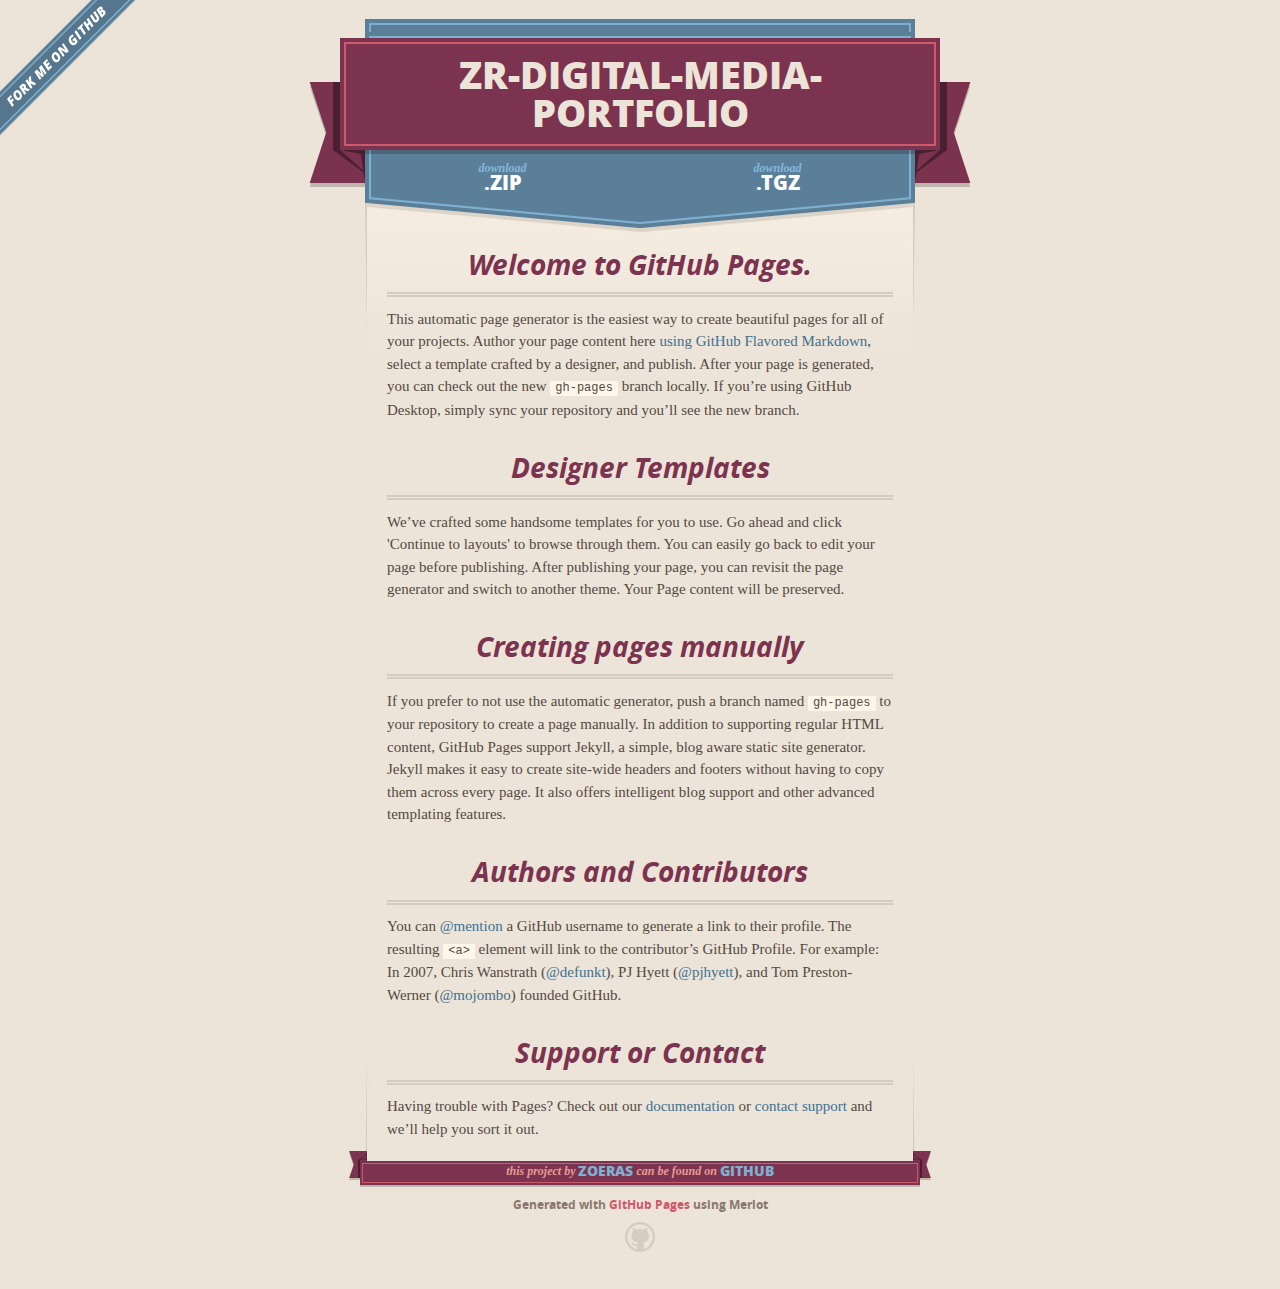
==== index.html @ b21320d2 "Create gh-pages branch via GitHub" ====
<!DOCTYPE html>
<html>
  <head>
    <meta charset='utf-8'>
    <meta http-equiv="X-UA-Compatible" content="chrome=1">
    <meta name="viewport" content="width=640">

    <link rel="stylesheet" href="stylesheets/core.css" media="screen">
    <link rel="stylesheet" href="stylesheets/mobile.css" media="handheld, only screen and (max-device-width:640px)">
    <link rel="stylesheet" href="stylesheets/github-light.css">

    <script type="text/javascript" src="javascripts/modernizr.js"></script>
    <script type="text/javascript" src="https://ajax.googleapis.com/ajax/libs/jquery/1.7.1/jquery.min.js"></script>
    <script type="text/javascript" src="javascripts/headsmart.min.js"></script>
    <script type="text/javascript">
      $(document).ready(function () {
        $('#main_content').headsmart()
      })
    </script>
    <title>Zr-digital-media-portfolio by zoeras</title>
  </head>

  <body>
    <a id="forkme_banner" href="https://github.com/zoeras/ZR-digital-media-portfolio">View on GitHub</a>
    <div class="shell">

      <header>
        <span class="ribbon-outer">
          <span class="ribbon-inner">
            <h1>Zr-digital-media-portfolio</h1>
            <h2></h2>
          </span>
          <span class="left-tail"></span>
          <span class="right-tail"></span>
        </span>
      </header>

      <section id="downloads">
        <span class="inner">
          <a href="https://github.com/zoeras/ZR-digital-media-portfolio/zipball/master" class="zip"><em>download</em> .ZIP</a><a href="https://github.com/zoeras/ZR-digital-media-portfolio/tarball/master" class="tgz"><em>download</em> .TGZ</a>
        </span>
      </section>


      <span class="banner-fix"></span>


      <section id="main_content">
        <h3>
<a id="welcome-to-github-pages" class="anchor" href="#welcome-to-github-pages" aria-hidden="true"><span aria-hidden="true" class="octicon octicon-link"></span></a>Welcome to GitHub Pages.</h3>

<p>This automatic page generator is the easiest way to create beautiful pages for all of your projects. Author your page content here <a href="https://guides.github.com/features/mastering-markdown/">using GitHub Flavored Markdown</a>, select a template crafted by a designer, and publish. After your page is generated, you can check out the new <code>gh-pages</code> branch locally. If you’re using GitHub Desktop, simply sync your repository and you’ll see the new branch.</p>

<h3>
<a id="designer-templates" class="anchor" href="#designer-templates" aria-hidden="true"><span aria-hidden="true" class="octicon octicon-link"></span></a>Designer Templates</h3>

<p>We’ve crafted some handsome templates for you to use. Go ahead and click 'Continue to layouts' to browse through them. You can easily go back to edit your page before publishing. After publishing your page, you can revisit the page generator and switch to another theme. Your Page content will be preserved.</p>

<h3>
<a id="creating-pages-manually" class="anchor" href="#creating-pages-manually" aria-hidden="true"><span aria-hidden="true" class="octicon octicon-link"></span></a>Creating pages manually</h3>

<p>If you prefer to not use the automatic generator, push a branch named <code>gh-pages</code> to your repository to create a page manually. In addition to supporting regular HTML content, GitHub Pages support Jekyll, a simple, blog aware static site generator. Jekyll makes it easy to create site-wide headers and footers without having to copy them across every page. It also offers intelligent blog support and other advanced templating features.</p>

<h3>
<a id="authors-and-contributors" class="anchor" href="#authors-and-contributors" aria-hidden="true"><span aria-hidden="true" class="octicon octicon-link"></span></a>Authors and Contributors</h3>

<p>You can <a href="https://help.github.com/articles/basic-writing-and-formatting-syntax/#mentioning-users-and-teams" class="user-mention">@mention</a> a GitHub username to generate a link to their profile. The resulting <code>&lt;a&gt;</code> element will link to the contributor’s GitHub Profile. For example: In 2007, Chris Wanstrath (<a href="https://github.com/defunkt" class="user-mention">@defunkt</a>), PJ Hyett (<a href="https://github.com/pjhyett" class="user-mention">@pjhyett</a>), and Tom Preston-Werner (<a href="https://github.com/mojombo" class="user-mention">@mojombo</a>) founded GitHub.</p>

<h3>
<a id="support-or-contact" class="anchor" href="#support-or-contact" aria-hidden="true"><span aria-hidden="true" class="octicon octicon-link"></span></a>Support or Contact</h3>

<p>Having trouble with Pages? Check out our <a href="https://help.github.com/pages">documentation</a> or <a href="https://github.com/contact">contact support</a> and we’ll help you sort it out.</p>
      </section>

      <footer>
        <span class="ribbon-outer">
          <span class="ribbon-inner">
            <p>this project by <a href="https://github.com/zoeras">zoeras</a> can be found on <a href="https://github.com/zoeras/ZR-digital-media-portfolio">GitHub</a></p>
          </span>
          <span class="left-tail"></span>
          <span class="right-tail"></span>
        </span>
        <p>Generated with <a href="https://pages.github.com">GitHub Pages</a> using Merlot</p>
        <span class="octocat"></span>
      </footer>

    </div>

    
  </body>
</html>
---- stylesheets/core.css ----
@import url("screen.css");
@import url("non-screen.css") handheld;
@import url("non-screen.css") only screen and (max-device-width:640px);
---- stylesheets/mobile.css ----
/* Generated by Font Squirrel (http://www.fontsquirrel.com) on February 9, 2012 */


@font-face {
  font-family: 'Open Sans';
  src: url('../fonts/opensans-regular-webfont.eot');
  src: url('../fonts/opensans-regular-webfont.eot?#iefix') format('embedded-opentype'),
       url('../fonts/opensans-regular-webfont.woff') format('woff'),
       url('../fonts/opensans-regular-webfont.ttf') format('truetype'),
       url('../fonts/opensans-regular-webfont.svg#OpenSansRegular') format('svg');
  font-weight: normal;
  font-style: normal;
}

@font-face {
  font-family: 'Open Sans';
  src: url('../fonts/opensans-italic-webfont.eot');
  src: url('../fonts/opensans-italic-webfont.eot?#iefix') format('embedded-opentype'),
       url('../fonts/opensans-italic-webfont.woff') format('woff'),
       url('../fonts/opensans-italic-webfont.ttf') format('truetype'),
       url('../fonts/opensans-italic-webfont.svg#OpenSansItalic') format('svg');
  font-weight: normal;
  font-style: italic;
}

@font-face {
  font-family: 'Open Sans';
  src: url('../fonts/opensans-bold-webfont.eot');
  src: url('../fonts/opensans-bold-webfont.eot?#iefix') format('embedded-opentype'),
       url('../fonts/opensans-bold-webfont.woff') format('woff'),
       url('../fonts/opensans-bold-webfont.ttf') format('truetype'),
       url('../fonts/opensans-bold-webfont.svg#OpenSansBold') format('svg');
  font-weight: bold;
  font-style: normal;
}

@font-face {
  font-family: 'Open Sans';
  src: url('../fonts/opensans-bolditalic-webfont.eot');
  src: url('../fonts/opensans-bolditalic-webfont.eot?#iefix') format('embedded-opentype'),
       url('../fonts/opensans-bolditalic-webfont.woff') format('woff'),
       url('../fonts/opensans-bolditalic-webfont.ttf') format('truetype'),
       url('../fonts/opensans-bolditalic-webfont.svg#OpenSansBoldItalic') format('svg');
  font-weight: bold;
  font-style: italic;
}

@font-face {
  font-family: 'Open Sans';
  src: url('../fonts/opensans-extrabold-webfont.eot');
  src: url('../fonts/opensans-extrabold-webfont.eot?#iefix') format('embedded-opentype'),
       url('../fonts/opensans-extrabold-webfont.woff') format('woff'),
       url('../fonts/opensans-extrabold-webfont.ttf') format('truetype'),
       url('../fonts/opensans-extrabold-webfont.svg#OpenSansExtrabold') format('svg');
  font-weight: bolder;
  font-style: normal;
}


/* http://meyerweb.com/eric/tools/css/reset/ 
   v2.0 | 20110126
   License: none (public domain)
*/

html, body, div, span, applet, object, iframe,
h1, h2, h3, h4, h5, h6, p, blockquote, pre,
a, abbr, acronym, address, big, cite, code,
del, dfn, em, img, ins, kbd, q, s, samp,
small, strike, strong, sub, sup, tt, var,
b, u, i, center,
dl, dt, dd, ol, ul, li,
fieldset, form, label, legend,
table, caption, tbody, tfoot, thead, tr, th, td,
article, aside, canvas, details, embed, 
figure, figcaption, footer, header, hgroup, 
menu, nav, output, ruby, section, summary,
time, mark, audio, video {
  margin: 0;
  padding: 0;
  border: 0;
  font-size: 100%;
  font: inherit;
  vertical-align: baseline;
}
/* HTML5 display-role reset for older browsers */
article, aside, details, figcaption, figure, 
footer, header, hgroup, menu, nav, section {
  display: block;
}
body {
  line-height: 1;
}
ol, ul {
  list-style: none;
}
blockquote, q {
  quotes: none;
}
blockquote:before, blockquote:after,
q:before, q:after {
  content: '';
  content: none;
}
table {
  border-collapse: collapse;
  border-spacing: 0;
}

header, footer, section {
  display: block;
  position: relative;
}

/* STYLES */

div.shell {
  display: block;
  width: 640px;
  margin: 0 auto;
}

a#forkme_banner {
  display: none;
}

/* header */

header {
  position: relative;
  z-index: 2;
  margin: 0;
  max-width: 640px;
  top: 51px;
}

header span.ribbon-inner {
  position: relative;
  display: block;
  background-color: #cd596b;
  border: 8px solid #7c334f;
  padding: 6px;
  z-index: 1;
}

header span.left-tail, header span.right-tail {
  position: relative;
  display: block;
  width: 19px;
  height: 10px;
  background: transparent url(../images/ribbon-tail-sprite-2x.png) 0 0 no-repeat;
  position: absolute;
  bottom: -10px;
  z-index: 0;
}

header span.left-tail {
  background-position: 0 0;
  left: 0;
}

header span.right-tail {
  background-position: -19px 0;
  right: 0;
}

header h1 {
  background-color: #7c334f;
  font-size: 2em;
  font-weight: bolder;
  font-style: normal;
  text-transform: uppercase;
  color: #ece4d8;
  text-align: center;
  line-height:1;  
  padding: 14px 20px 0;
}

header h2 {
  background-color: #7c334f;
  font: bold italic .85em/1.5 Georgia, Times, “Times New Roman”, serif;
  color: #e69b95;
  padding-bottom: 14px;
  margin-top: -3px;
  text-align: center;
}

section#downloads {
  position: relative;
  display: block;
  height: 171px;
  width: 602px;
  padding-bottom: 150px;
  margin: 51px auto -250px;
  z-index: 1;
  background: transparent url(../images/shield.png) center 0 no-repeat;
}

section#downloads a {
  display: none;
}

span.banner-fix {
  background: transparent url(../images/shield-fallback.png) center top no-repeat;
  display: block;
  height: 31px;
  position: absolute;
  width: 640px;
  top: 20px;

}

section#main_content {
  z-index: 2;
  padding: 20px 40px 0;
  min-height:185px;
}

/* footer */

footer {
  background: none;
  padding-top: 104px;
  margin: -94px auto 40px;
  max-width:640px;
  text-align: center;
}

footer span.ribbon-outer {
  display: block;
  position: relative;
  border-bottom: 2px solid #bdb6ad;
}

footer span.ribbon-inner {
  position: relative;
  display: block;
  background-color: #cd596b;
  border: 8px solid #7c334f;
  padding: 6px;
  z-index: 1;
}

footer p {
  font-family: 'Open Sans', sans-serif;
  font-weight: bold;
  font-size: .6em;
  color: #8b786f;
}

footer a {
  color: #cd596b;
}

footer span.ribbon-inner p {
  background-color: #7c334f;
  margin: 0;
  color: #e69b95;
  font: bold italic 22px/1 Georgia, Times, “Times New Roman”, serif;
  height: auto;
  line-height: 1.1;
  padding: 20px 0px 10px;
}

footer span.ribbon-inner a {
  display: block;
  position: relative;
  bottom: 0;
  color: #7eb0d2;
  font-family: 'Open Sans', sans-serif;
  text-transform: uppercase;
  font-style: normal;
  font-weight: bolder;
  font-size: 38px;
  padding-bottom: 10px;
}

footer span.ribbon-inner a:hover {
  color: #7eb0d2;
}

footer span.left-tail, footer span.right-tail {
  position: relative;
  display: block;
  width: 23px;
  height: 126px;
  background: transparent url(../images/small-ribbon-tail-sprite-2x.png) 0 0 no-repeat;
  position: absolute;
  top: -126px;
  z-index: 0;
}

footer span.left-tail {
  background-position: 0 0;
  left: 0;
}

footer span.right-tail {
  background-position: -23px 0;
  right: 0;
}

footer span.octocat {
  background: transparent url(../images/octocat-2x.png) 0 0 no-repeat;
  display: block;
  width: 60px;
  height: 60px;
  margin: 20px auto 0;}

/* content */

body {
  background: #ece4d8;
  font: normal normal 30px/1.5 Georgia, Palatino,” Palatino Linotype”, Times, “Times New Roman”, serif;
  color: #544943;
  -webkit-font-smoothing: antialiased;
}

a, a:hover {
  color: #417090;
}

a {
  text-decoration: none;
}

a:hover {
  text-decoration: underline;
}

h1,h2,h3,h4,h5,h6 {
  font-family: 'Open Sans', sans-serif;
  font-weight: bold;
}

p {
  margin: .7em 0 0;
}

strong {
  font-weight: bold;
}

em {
  font-style: italic;
}

ol {
  margin: .7em 0;
  list-style-type: decimal;
  padding-left: 1.35em;
}

ul {
  margin: .7em 0;
  padding-left: 1.35em;
}

ul li {
  padding-left: 20px;
  background: transparent url(../images/chevron-2x.png) left 15px no-repeat;
}

blockquote {
  font-family: 'Open Sans', sans-serif;
  margin: 20px 0;
  color: #8b786f;
  padding-left: 1.35em;
  background: transparent url('../images/blockquote-gfx-2x.png') 0 8px no-repeat;
}

img {
  -webkit-box-shadow: 0px 4px 0px #bdb6ad;
  -moz-box-shadow: 0px 4px 0px #bdb6ad;
  box-shadow: 0px 4px 0px #bdb6ad;
  border: 4px solid #fff6e9;
  max-width: 556px;
}

hr {
  border: none;
  outline: none;
  height: 42px;
  background: transparent url('../images/hr-2x.jpg') center center repeat-x;
  margin: 0 0 20px;
}

code {
  background: #fff6e9;
  font: normal normal .9em/1.7 "Lucida Sans Typewriter", "Lucida Console", Monaco, "Bitstream Vera Sans Mono", monospace;
  padding: 0 5px 1px;
}

pre {
  margin: 10px 0 20px;
  padding: .7em;
  background: #fff6e9;
  border-bottom: 4px solid #bdb6ad;
  font: normal normal .9em/1.7 "Lucida Sans Typewriter", "Lucida Console", Monaco, "Bitstream Vera Sans Mono", monospace;
  overflow: auto;
}

table {
  background: #fff6e9;
  display: table;
  width: 100%;
  border-collapse: separate;
  border-bottom: 4px solid #bdb6ad;
  margin: 10px 0;
}

tr {
  display: table-row;
}

th {
  display: table-cell;
  padding: 2px 10px;
  border: solid #ece4d8;
  border-width: 0 4px 4px 0;
  color: #cd596b;
  font-family: 'Open Sans', sans-serif;
  font-weight: bold;
  font-size: .85em;
}

td {
  display: table-cell;
  padding: 0 .7em;
  border: solid #ece4d8;
  border-width: 0 4px 4px 0;
}

td:last-child, th:last-child {
  border-right: none;
}

tr:last-child td {
  border-bottom: none;
}

dl {
  margin: .7em 0 20px;
}

dt {
  font-family: 'Open Sans', sans-serif;
  font-weight: bold;
}

dd {
  padding-left: 1.35em;
}

dd p:first-child {
  margin-top: 0;
}

/* Content based headers */

#main_content > .header-level-1:first-child,
#main_content > .header-level-2:first-child,
#main_content > .header-level-3:first-child,
#main_content > .header-level-4:first-child,
#main_content > .header-level-5:first-child,
#main_content > .header-level-6:first-child {
  margin-top: 0;
}

.header-level-1 {
  font-size: 1.85em;
  border-bottom: .2em double #d3ccc1;
  color: #7c334f;
  text-align: center;
  font-style: italic;
  margin: 1.1em 0 .38em;
  line-height: 1.2;
  padding-bottom: 10px
}

.header-level-2 {
  font-size: 1.58em;
  color: #7c334f;
  margin: .95em 0 .5em;
  border-bottom: .1em solid #D3CCC1;
  line-height: 1.2;
  padding-bottom: 10px
}

.header-level-3 {
  margin: 20px 0 10px;
  font-size: 1.45em;
}

.header-level-4 {
  margin: .6em 0;
  font-size: 1.2em;
  color: #cd596b;
}

.header-level-5 {
  margin: .7em 0;
  font-size: 1em;
  color: #8b786f;
}

.header-level-6 {
  margin: .8em 0;
  font-size: .85em;
  font-style: italic;
}
---- stylesheets/github-light.css ----
/*
   Copyright 2014 GitHub Inc.

   Licensed under the Apache License, Version 2.0 (the "License");
   you may not use this file except in compliance with the License.
   You may obtain a copy of the License at

       http://www.apache.org/licenses/LICENSE-2.0

   Unless required by applicable law or agreed to in writing, software
   distributed under the License is distributed on an "AS IS" BASIS,
   WITHOUT WARRANTIES OR CONDITIONS OF ANY KIND, either express or implied.
   See the License for the specific language governing permissions and
   limitations under the License.

*/

.pl-c /* comment */ {
  color: #969896;
}

.pl-c1      /* constant, markup.raw, meta.diff.header, meta.module-reference, meta.property-name, support, support.constant, support.variable, variable.other.constant */,
.pl-s .pl-v /* string variable */ {
  color: #0086b3;
}

.pl-e  /* entity */,
.pl-en /* entity.name */ {
  color: #795da3;
}

.pl-s .pl-s1 /* string source */,
.pl-smi      /* storage.modifier.import, storage.modifier.package, storage.type.java, variable.other, variable.parameter.function */ {
  color: #333;
}

.pl-ent /* entity.name.tag */ {
  color: #63a35c;
}

.pl-k /* keyword, storage, storage.type */ {
  color: #a71d5d;
}

.pl-pds              /* punctuation.definition.string, string.regexp.character-class */,
.pl-s                /* string */,
.pl-s .pl-pse .pl-s1 /* string punctuation.section.embedded source */,
.pl-sr               /* string.regexp */,
.pl-sr .pl-cce       /* string.regexp constant.character.escape */,
.pl-sr .pl-sra       /* string.regexp string.regexp.arbitrary-repitition */,
.pl-sr .pl-sre       /* string.regexp source.ruby.embedded */ {
  color: #183691;
}

.pl-v /* variable */ {
  color: #ed6a43;
}

.pl-id /* invalid.deprecated */ {
  color: #b52a1d;
}

.pl-ii /* invalid.illegal */ {
  background-color: #b52a1d;
  color: #f8f8f8;
}

.pl-sr .pl-cce /* string.regexp constant.character.escape */ {
  color: #63a35c;
  font-weight: bold;
}

.pl-ml /* markup.list */ {
  color: #693a17;
}

.pl-mh        /* markup.heading */,
.pl-mh .pl-en /* markup.heading entity.name */,
.pl-ms        /* meta.separator */ {
  color: #1d3e81;
  font-weight: bold;
}

.pl-mq /* markup.quote */ {
  color: #008080;
}

.pl-mi /* markup.italic */ {
  color: #333;
  font-style: italic;
}

.pl-mb /* markup.bold */ {
  color: #333;
  font-weight: bold;
}

.pl-md /* markup.deleted, meta.diff.header.from-file */ {
  background-color: #ffecec;
  color: #bd2c00;
}

.pl-mi1 /* markup.inserted, meta.diff.header.to-file */ {
  background-color: #eaffea;
  color: #55a532;
}

.pl-mdr /* meta.diff.range */ {
  color: #795da3;
  font-weight: bold;
}

.pl-mo /* meta.output */ {
  color: #1d3e81;
}
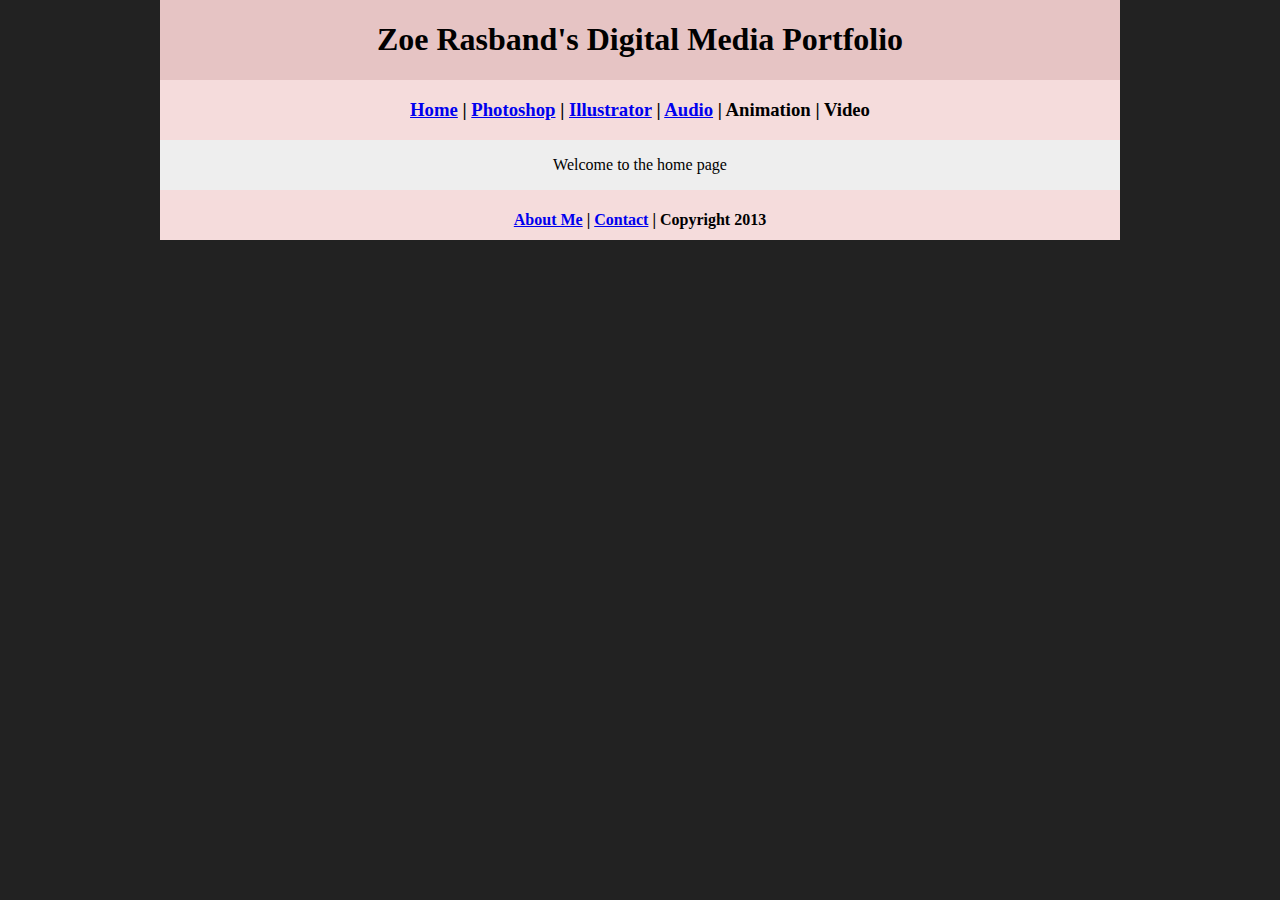
==== commit 4f216d7c: "uploaded files" ====
--- a/index.html
+++ b/index.html
@@ -1,91 +1,25 @@
 <!DOCTYPE html>
-<html>
-  <head>
-    <meta charset='utf-8'>
-    <meta http-equiv="X-UA-Compatible" content="chrome=1">
-    <meta name="viewport" content="width=640">
-
-    <link rel="stylesheet" href="stylesheets/core.css" media="screen">
-    <link rel="stylesheet" href="stylesheets/mobile.css" media="handheld, only screen and (max-device-width:640px)">
-    <link rel="stylesheet" href="stylesheets/github-light.css">
-
-    <script type="text/javascript" src="javascripts/modernizr.js"></script>
-    <script type="text/javascript" src="https://ajax.googleapis.com/ajax/libs/jquery/1.7.1/jquery.min.js"></script>
-    <script type="text/javascript" src="javascripts/headsmart.min.js"></script>
-    <script type="text/javascript">
-      $(document).ready(function () {
-        $('#main_content').headsmart()
-      })
-    </script>
-    <title>Zr-digital-media-portfolio by zoeras</title>
-  </head>
-
-  <body>
-    <a id="forkme_banner" href="https://github.com/zoeras/ZR-digital-media-portfolio">View on GitHub</a>
-    <div class="shell">
-
-      <header>
-        <span class="ribbon-outer">
-          <span class="ribbon-inner">
-            <h1>Zr-digital-media-portfolio</h1>
-            <h2></h2>
-          </span>
-          <span class="left-tail"></span>
-          <span class="right-tail"></span>
-        </span>
-      </header>
-
-      <section id="downloads">
-        <span class="inner">
-          <a href="https://github.com/zoeras/ZR-digital-media-portfolio/zipball/master" class="zip"><em>download</em> .ZIP</a><a href="https://github.com/zoeras/ZR-digital-media-portfolio/tarball/master" class="tgz"><em>download</em> .TGZ</a>
-        </span>
-      </section>
-
-
-      <span class="banner-fix"></span>
-
-
-      <section id="main_content">
-        <h3>
-<a id="welcome-to-github-pages" class="anchor" href="#welcome-to-github-pages" aria-hidden="true"><span aria-hidden="true" class="octicon octicon-link"></span></a>Welcome to GitHub Pages.</h3>
-
-<p>This automatic page generator is the easiest way to create beautiful pages for all of your projects. Author your page content here <a href="https://guides.github.com/features/mastering-markdown/">using GitHub Flavored Markdown</a>, select a template crafted by a designer, and publish. After your page is generated, you can check out the new <code>gh-pages</code> branch locally. If you’re using GitHub Desktop, simply sync your repository and you’ll see the new branch.</p>
-
-<h3>
-<a id="designer-templates" class="anchor" href="#designer-templates" aria-hidden="true"><span aria-hidden="true" class="octicon octicon-link"></span></a>Designer Templates</h3>
-
-<p>We’ve crafted some handsome templates for you to use. Go ahead and click 'Continue to layouts' to browse through them. You can easily go back to edit your page before publishing. After publishing your page, you can revisit the page generator and switch to another theme. Your Page content will be preserved.</p>
-
-<h3>
-<a id="creating-pages-manually" class="anchor" href="#creating-pages-manually" aria-hidden="true"><span aria-hidden="true" class="octicon octicon-link"></span></a>Creating pages manually</h3>
-
-<p>If you prefer to not use the automatic generator, push a branch named <code>gh-pages</code> to your repository to create a page manually. In addition to supporting regular HTML content, GitHub Pages support Jekyll, a simple, blog aware static site generator. Jekyll makes it easy to create site-wide headers and footers without having to copy them across every page. It also offers intelligent blog support and other advanced templating features.</p>
-
-<h3>
-<a id="authors-and-contributors" class="anchor" href="#authors-and-contributors" aria-hidden="true"><span aria-hidden="true" class="octicon octicon-link"></span></a>Authors and Contributors</h3>
-
-<p>You can <a href="https://help.github.com/articles/basic-writing-and-formatting-syntax/#mentioning-users-and-teams" class="user-mention">@mention</a> a GitHub username to generate a link to their profile. The resulting <code>&lt;a&gt;</code> element will link to the contributor’s GitHub Profile. For example: In 2007, Chris Wanstrath (<a href="https://github.com/defunkt" class="user-mention">@defunkt</a>), PJ Hyett (<a href="https://github.com/pjhyett" class="user-mention">@pjhyett</a>), and Tom Preston-Werner (<a href="https://github.com/mojombo" class="user-mention">@mojombo</a>) founded GitHub.</p>
-
-<h3>
-<a id="support-or-contact" class="anchor" href="#support-or-contact" aria-hidden="true"><span aria-hidden="true" class="octicon octicon-link"></span></a>Support or Contact</h3>
-
-<p>Having trouble with Pages? Check out our <a href="https://help.github.com/pages">documentation</a> or <a href="https://github.com/contact">contact support</a> and we’ll help you sort it out.</p>
-      </section>
-
-      <footer>
-        <span class="ribbon-outer">
-          <span class="ribbon-inner">
-            <p>this project by <a href="https://github.com/zoeras">zoeras</a> can be found on <a href="https://github.com/zoeras/ZR-digital-media-portfolio">GitHub</a></p>
-          </span>
-          <span class="left-tail"></span>
-          <span class="right-tail"></span>
-        </span>
-        <p>Generated with <a href="https://pages.github.com">GitHub Pages</a> using Merlot</p>
-        <span class="octocat"></span>
-      </footer>
-
-    </div>
-
-    
-  </body>
-</html>
+<html class="homePage">
+<head>
+	<!-- This is a comment! Text here will be ignored by the browser. -->
+	<meta charset="UTF-8">
+	<title>My Portfolio</title>
+	<link href="myCSS.css" rel="stylesheet" type="text/css">
+</head>
+<body>
+<div class="container">
+  <div class="header">
+    <h1>Zoe Rasband's Digital Media Portfolio</h1>
+  </div>
+  <div class="nav">
+    <h3><a href="index.html">Home</a> | <a href="raster/index.html">Photoshop</a> | <a href="vector/index.html">Illustrator</a> | <a href="audio/index.html">Audio</a> | <a> Animation</a> | Video</h3>
+  </div>
+  <div class="content">
+    <p>Welcome to the home page </p>
+  </div>
+  <div class="footer">
+    <h4><a href="about me/index.html">About Me</a> | <a href="mailto: zrasband99@gmail.com">Contact</a> | Copyright 2013</h4>
+  </div>
+</div>
+</body>
+</html>--- a/myCSS.css
+++ b/myCSS.css
@@ -0,0 +1,47 @@
+@charset "UTF-8";
+/* This is a comment! Text here will be ignored by the browser. */
+body {
+	margin: 0 auto;
+}
+.homePage {
+	background: #222222;
+}
+.container {
+	width: 960px;
+	margin: 0 auto;
+}
+.header {
+	background: #E6C4C4;
+	text-align: center;
+	margin: 0px;
+	padding: 5;
+	float: left;
+	width: 100%;
+	height: 80px;
+	
+}
+.nav {
+	background: #f5dcdc;
+	margin: 0px;
+	padding: 5;
+	float: left;
+	width: 100%;
+	height: 60px;
+	text-align: center;
+}
+.content {
+	background: #EEEEEE;
+	margin: 0px;
+	float: left;
+	width: 100%;
+	
+	text-align: center;
+}
+.footer {
+	background: #F5DCDC;
+	margin: 0px;
+	float: left;
+	width: 100%;
+	height: 50px;
+	text-align: center;
+}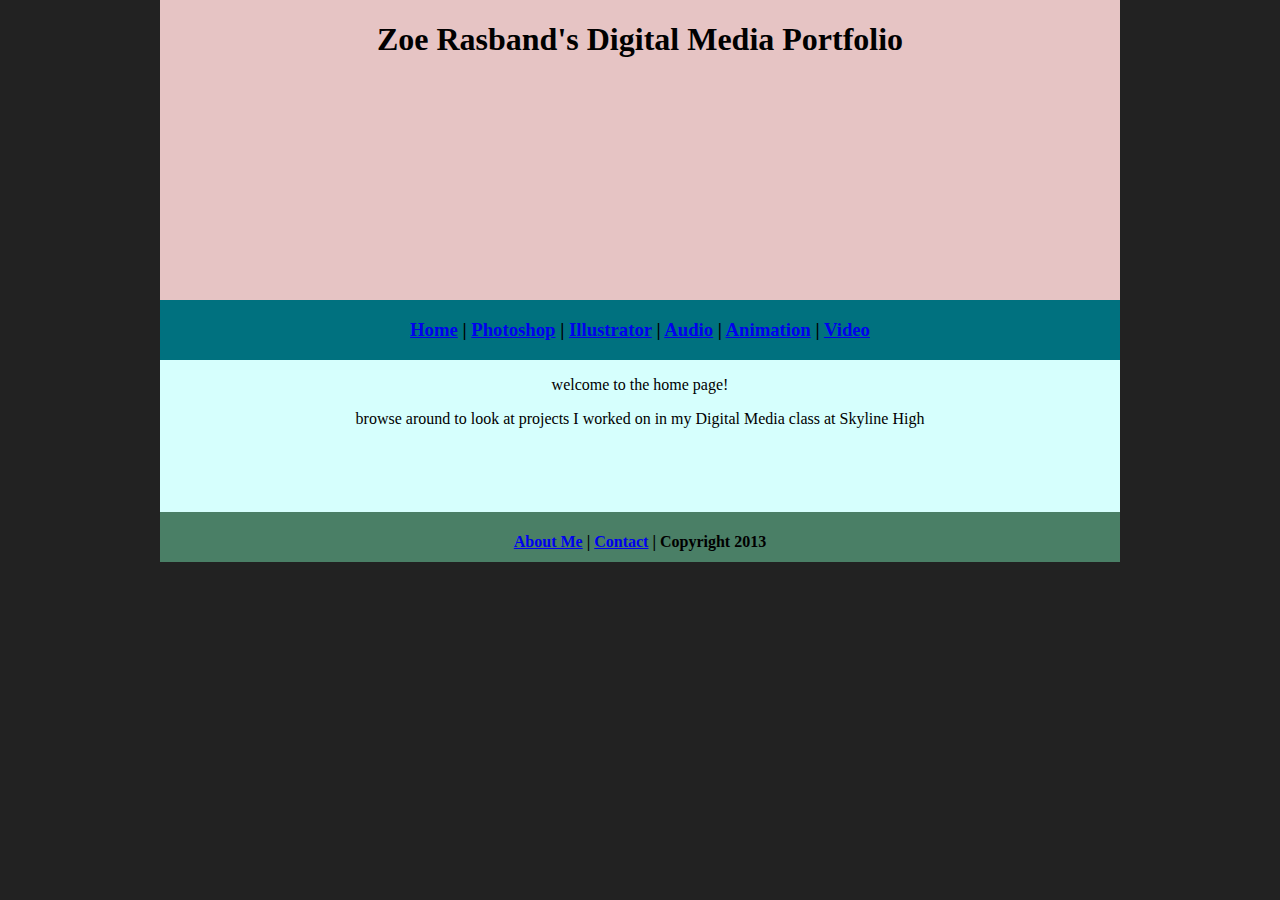
==== commit d138dcbf: "website update" ====
--- a/index.html
+++ b/index.html
@@ -8,14 +8,16 @@
 </head>
 <body>
 <div class="container">
-  <div class="header">
-    <h1>Zoe Rasband's Digital Media Portfolio</h1>
-  </div>
+  <div class="header"> <h1>Zoe Rasband's Digital Media Portfolio</h1>
+  </div>  	
   <div class="nav">
-    <h3><a href="index.html">Home</a> | <a href="raster/index.html">Photoshop</a> | <a href="vector/index.html">Illustrator</a> | <a href="audio/index.html">Audio</a> | <a> Animation</a> | Video</h3>
+    <h3><a href="index.html">Home</a> | <a href="raster/index2.html">Photoshop</a> | <a href="vector/index.html">Illustrator</a> | <a href="audio/index.html">Audio</a> | <a href="animation/index.html"> Animation</a> | <a href="video/index.html">Video</a></h3>
   </div>
   <div class="content">
-    <p>Welcome to the home page </p>
+    <p>welcome to the home page!</p>
+browse around to look at projects I worked on in my Digital Media class at Skyline High
+<p>&nbsp;</p>
+    <p>&nbsp;</p>
   </div>
   <div class="footer">
     <h4><a href="about me/index.html">About Me</a> | <a href="mailto: zrasband99@gmail.com">Contact</a> | Copyright 2013</h4>
--- a/myCSS.css
+++ b/myCSS.css
@@ -17,11 +17,11 @@
 	padding: 5;
 	float: left;
 	width: 100%;
-	height: 80px;
+	height: 300px;
 	
 }
 .nav {
-	background: #f5dcdc;
+	background: #00717F;
 	margin: 0px;
 	padding: 5;
 	float: left;
@@ -30,7 +30,7 @@
 	text-align: center;
 }
 .content {
-	background: #EEEEEE;
+	background: #D6FFFD;
 	margin: 0px;
 	float: left;
 	width: 100%;
@@ -38,7 +38,7 @@
 	text-align: center;
 }
 .footer {
-	background: #F5DCDC;
+	background: #4a7f66;
 	margin: 0px;
 	float: left;
 	width: 100%;
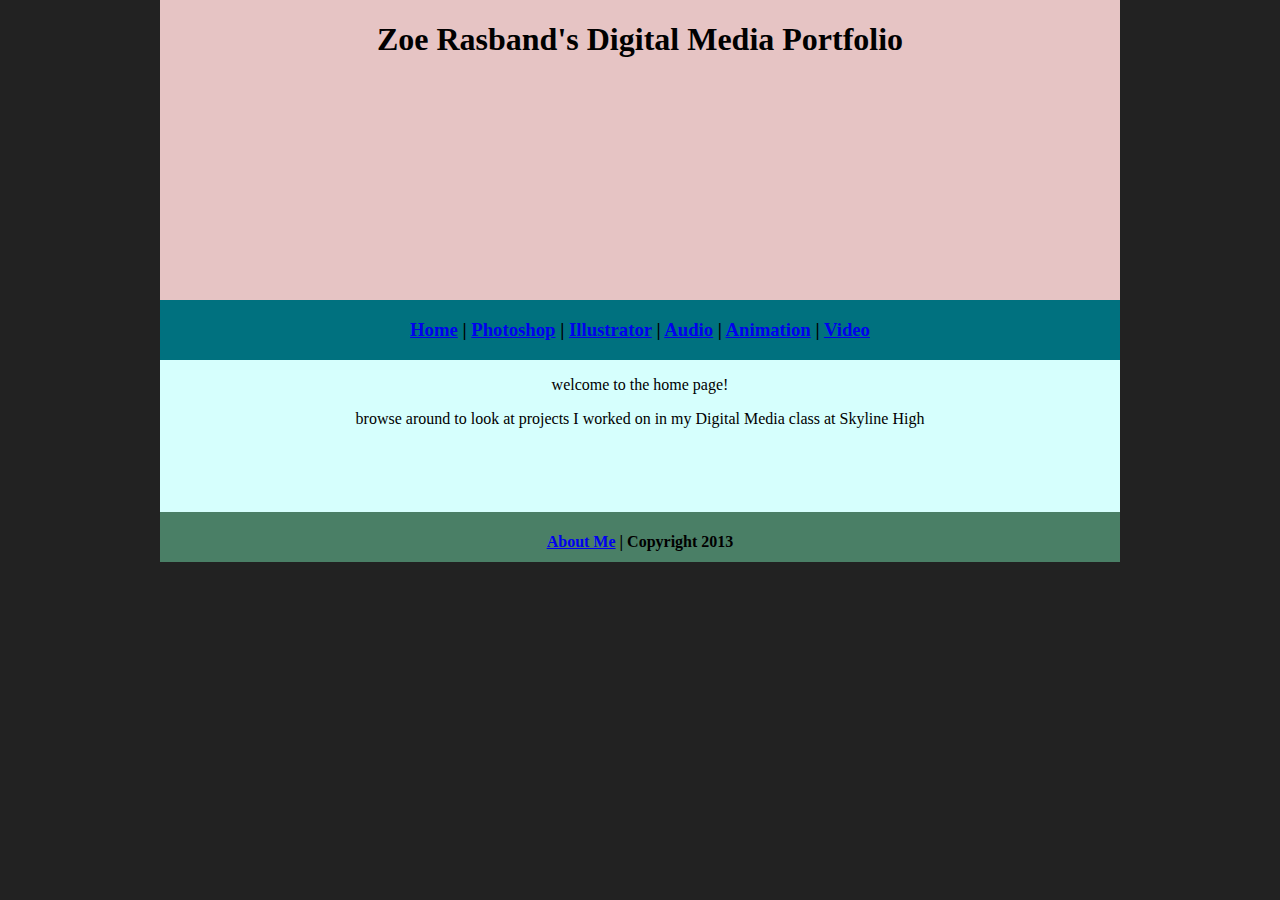
==== commit b0bf0a9f: "Add files via upload" ====
--- a/index.html
+++ b/index.html
@@ -20,7 +20,7 @@
     <p>&nbsp;</p>
   </div>
   <div class="footer">
-    <h4><a href="about me/index.html">About Me</a> | <a href="mailto: zrasband99@gmail.com">Contact</a> | Copyright 2013</h4>
+    <h4><a href="aboutme/index.html">About Me</a> | Copyright 2013</h4>
   </div>
 </div>
 </body>
